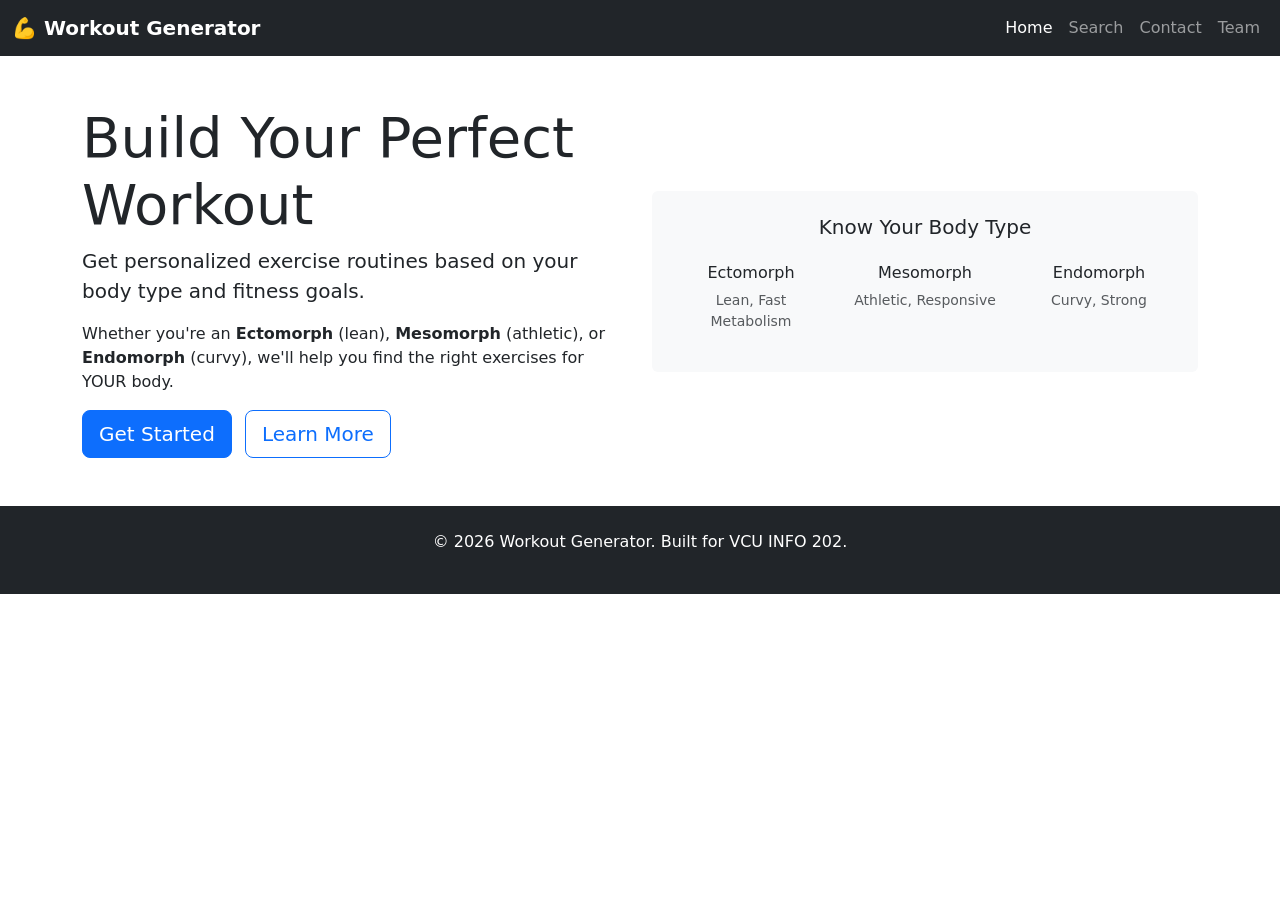
==== index.html @ 6c8638a4 "Add initial HTML structure for Workout Generator" ====
<!DOCTYPE html>
<html lang="en">
<head>
    <meta charset="UTF-8">
    <meta name="viewport" content="width=device-width, initial-scale=1.0">
    <title>Workout Generator — Build Your Perfect Routine</title>
    <link rel="stylesheet" href="https://cdnjs.cloudflare.com/ajax/libs/bootstrap/5.3.0/css/bootstrap.min.css">
    <link rel="stylesheet" href="css/style.css">
</head>
<body>
    <nav class="navbar navbar-expand-lg navbar-dark bg-dark">
        <div class="container-fluid">
            <a class="navbar-brand" href="index.html"><strong>💪 Workout Generator</strong></a>
            <button class="navbar-toggler" type="button" data-bs-toggle="collapse" data-bs-target="#navbarNav">
                <span class="navbar-toggler-icon"></span>
            </button>
            <div class="collapse navbar-collapse" id="navbarNav">
                <ul class="navbar-nav ms-auto">
                    <li class="nav-item"><a class="nav-link active" href="index.html">Home</a></li>
                    <li class="nav-item"><a class="nav-link" href="search.html">Search</a></li>
                    <li class="nav-item"><a class="nav-link" href="contact.html">Contact</a></li>
                    <li class="nav-item"><a class="nav-link" href="members.html">Team</a></li>
                </ul>
            </div>
        </div>
    </nav>

    <main class="container my-5">
        <div class="row align-items-center">
            <div class="col-md-6">
                <h1 class="display-4">Build Your Perfect Workout</h1>
                <p class="lead">Get personalized exercise routines based on your body type and fitness goals.</p>
                <p>Whether you're an <strong>Ectomorph</strong> (lean), <strong>Mesomorph</strong> (athletic), or <strong>Endomorph</strong> (curvy), 
                we'll help you find the right exercises for YOUR body.</p>
                <a href="search.html" class="btn btn-primary btn-lg me-2">Get Started</a>
                <a href="search.html" class="btn btn-outline-primary btn-lg">Learn More</a>
            </div>
            <div class="col-md-6">
                <div class="card bg-light border-0 p-4">
                    <h5 class="text-center mb-4">Know Your Body Type</h5>
                    <div class="row text-center">
                        <div class="col-4">
                            <h6>Ectomorph</h6>
                            <p class="small text-muted">Lean, Fast Metabolism</p>
                        </div>
                        <div class="col-4">
                            <h6>Mesomorph</h6>
                            <p class="small text-muted">Athletic, Responsive</p>
                        </div>
                        <div class="col-4">
                            <h6>Endomorph</h6>
                            <p class="small text-muted">Curvy, Strong</p>
                        </div>
                    </div>
                </div>
            </div>
        </div>
    </main>

    <footer class="bg-dark text-white text-center py-4 mt-5">
        <p>&copy; 2026 Workout Generator. Built for VCU INFO 202.</p>
    </footer>

    <script src="https://cdnjs.cloudflare.com/ajax/libs/bootstrap/5.3.0/js/bootstrap.bundle.min.js"></script>
    <script src="js/app.js"></script>
</body>
</html>
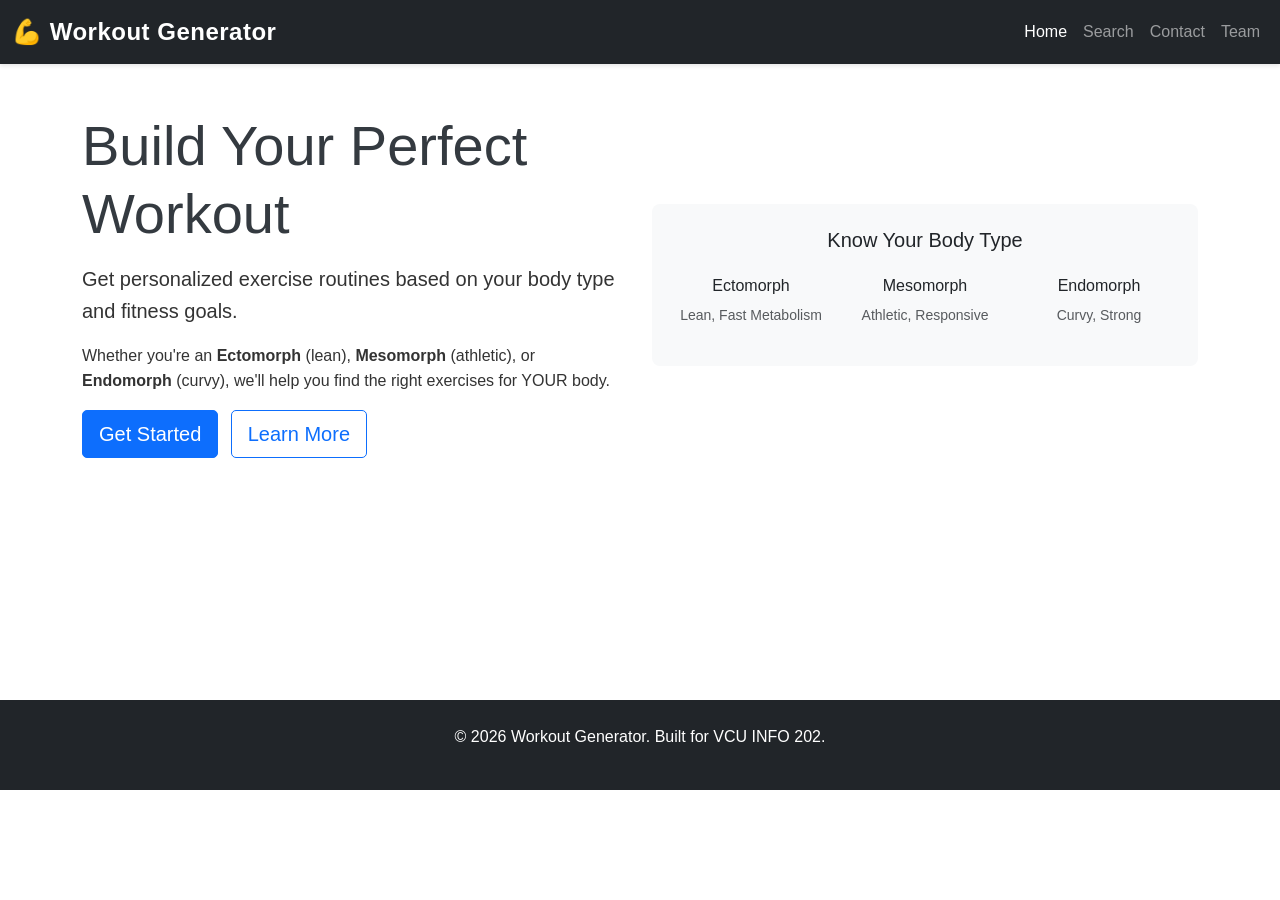
==== commit 43ecde29: "Dynamically generate body types in HTML Removed hardcoded body type information and added dynamic ge" ====
--- a/index.html
+++ b/index.html
@@ -38,20 +38,7 @@
             <div class="col-md-6">
                 <div class="card bg-light border-0 p-4">
                     <h5 class="text-center mb-4">Know Your Body Type</h5>
-                    <div class="row text-center">
-                        <div class="col-4">
-                            <h6>Ectomorph</h6>
-                            <p class="small text-muted">Lean, Fast Metabolism</p>
-                        </div>
-                        <div class="col-4">
-                            <h6>Mesomorph</h6>
-                            <p class="small text-muted">Athletic, Responsive</p>
-                        </div>
-                        <div class="col-4">
-                            <h6>Endomorph</h6>
-                            <p class="small text-muted">Curvy, Strong</p>
-                        </div>
-                    </div>
+                    <div class="row text-center" id="bodyTypes"></div>
                 </div>
             </div>
         </div>
@@ -62,6 +49,47 @@
     </footer>
 
     <script src="https://cdnjs.cloudflare.com/ajax/libs/bootstrap/5.3.0/js/bootstrap.bundle.min.js"></script>
-    <script src="js/app.js"></script>
+    <script>
+        // Body type data as objects
+        let bodyTypes = [
+            {
+                name: "Ectomorph",
+                description: "Lean, Fast Metabolism"
+            },
+            {
+                name: "Mesomorph",
+                description: "Athletic, Responsive"
+            },
+            {
+                name: "Endomorph",
+                description: "Curvy, Strong"
+            }
+        ];
+
+        console.log("Body types:", bodyTypes);
+
+        // Get the container
+        let bodyTypesContainer = document.getElementById("bodyTypes");
+
+        // Loop through each body type
+        bodyTypes.forEach(function(type) {
+            // Create HTML for this body type
+            let typeHTML = `
+                <div class="col-4">
+                    <h6>${type.name}</h6>
+                    <p class="small text-muted">${type.description}</p>
+                </div>
+            `;
+
+            // Add to page
+            bodyTypesContainer.innerHTML += typeHTML;
+
+            // Log each type
+            console.log("Added body type:", type.name);
+        });
+
+        console.log("Total body types:", bodyTypes.length);
+        console.log("App ready!");
+    </script>
 </body>
 </html>
--- a/css/style.css
+++ b/css/style.css
@@ -0,0 +1,100 @@
+:root {
+    --primary-color: #007bff;
+    --dark-color: #343a40;
+    --light-color: #f8f9fa;
+    --accent-color: #fd7e14;
+}
+
+body {
+    font-family: 'Segoe UI', Tahoma, Geneva, Verdana, sans-serif;
+    line-height: 1.6;
+    color: #333;
+}
+
+h1, h2, h3 {
+    color: var(--dark-color);
+    font-weight: 600;
+    margin-bottom: 1rem;
+}
+
+h1 {
+    font-size: 2.5rem;
+}
+
+.navbar-brand {
+    font-size: 1.5rem;
+    font-weight: bold;
+    letter-spacing: 0.5px;
+}
+
+nav {
+    box-shadow: 0 2px 4px rgba(0,0,0,0.1);
+}
+
+main {
+    min-height: 60vh;
+}
+
+.btn {
+    border-radius: 5px;
+    font-weight: 500;
+    transition: all 0.3s ease;
+}
+
+.btn:hover {
+    transform: translateY(-2px);
+    box-shadow: 0 4px 12px rgba(0,0,0,0.2);
+}
+
+.card {
+    border: none;
+    border-radius: 8px;
+    transition: all 0.3s ease;
+}
+
+.card:hover {
+    transform: translateY(-5px);
+    box-shadow: 0 8px 20px rgba(0,0,0,0.15);
+}
+
+form input, form textarea, form select {
+    border-radius: 5px;
+    border: 1px solid #ddd;
+}
+
+form input:focus, form textarea:focus, form select:focus {
+    border-color: var(--primary-color);
+    box-shadow: 0 0 0 3px rgba(0,123,255,0.1);
+}
+
+footer {
+    background-color: var(--dark-color);
+    margin-top: auto;
+    padding: 2rem 0;
+}
+
+/* Responsive adjustments */
+@media (max-width: 768px) {
+    h1 {
+        font-size: 2rem;
+    }
+
+    .navbar {
+        padding: 0.5rem 0;
+    }
+
+    main {
+        padding: 1rem;
+    }
+}
+
+@media (max-width: 576px) {
+    h1 {
+        font-size: 1.5rem;
+    }
+
+    .btn {
+        width: 100%;
+        margin-bottom: 0.5rem;
+    }
+}
